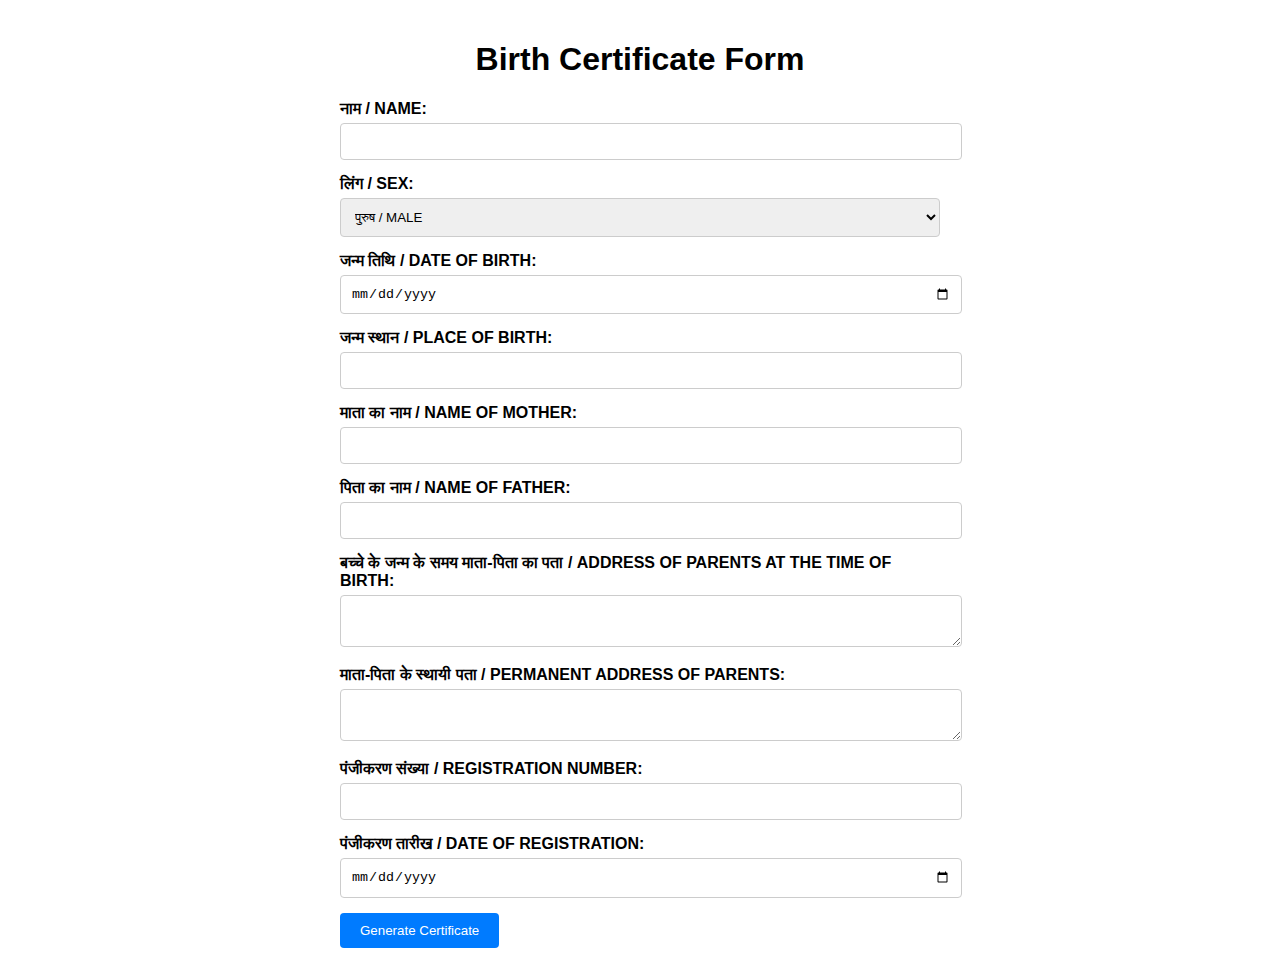
==== index.html @ 182ccecf "new file add" ====
<!DOCTYPE html>
<html lang="en">

<head>
    <meta charset="UTF-8">
    <meta name="viewport" content="width=device-width, initial-scale=1.0">
    <title>Birth Certificate Form</title>
    <link rel="stylesheet" href="styles.css">
</head>

<body>

    <h1>Birth Certificate Form</h1>
    <form id="certificate-form">
        <!-- Full Name -->
        <label for="full-name">नाम / NAME:</label>
        <input type="text" id="full-name" name="full-name" required>

        <!-- Gender -->
        <label for="gender">लिंग / SEX:</label>
        <select id="gender" name="gender" required>
            <option value="Male">पुरुष / MALE</option>
            <option value="Female">महिला / FEMALE</option>
        </select>

        <!-- Date of Birth -->
        <label for="dob">जन्म तिथि / DATE OF BIRTH:</label>
        <input type="date" id="dob" name="dob" required>

        <!-- Place of Birth -->
        <label for="place-of-birth">जन्म स्थान / PLACE OF BIRTH:</label>
        <input type="text" id="place-of-birth" name="place-of-birth" required>

        <!-- Mother's Name -->
        <label for="mother-name">माता का नाम / NAME OF MOTHER:</label>
        <input type="text" id="mother-name" name="mother-name" required>

        <!-- Father's Name -->
        <label for="father-name">पिता का नाम / NAME OF FATHER:</label>
        <input type="text" id="father-name" name="father-name" required>

        <!-- Address of Parents at Time of Birth -->
        <label for="address-parents-birth">बच्चे के जन्म के समय माता-पिता का पता / ADDRESS OF PARENTS AT THE TIME OF
            BIRTH:</label>
        <textarea id="address-parents-birth" name="address-parents-birth" required></textarea>

        <!-- Permanent Address of Parents -->
        <label for="permanent-address">माता-पिता के स्थायी पता / PERMANENT ADDRESS OF PARENTS:</label>
        <textarea id="permanent-address" name="permanent-address" required></textarea>

        <!-- Registration Number -->
        <label for="registration-number">पंजीकरण संख्या / REGISTRATION NUMBER:</label>
        <input type="text" id="registration-number" name="registration-number" required>

        <!-- Date of Registration -->
        <label for="date-of-registration">पंजीकरण तारीख / DATE OF REGISTRATION:</label>
        <input type="date" id="date-of-registration" name="date-of-registration" required>

        <button type="submit">Generate Certificate</button>

    </form>
    

<script>
    const form = document.getElementById('certificate-form');
    form.addEventListener('submit', function (event) {
        event.preventDefault();

        // Retrieve form data
        const fullName = document.getElementById('full-name').value;
        const gender = document.getElementById('gender').value;
        const dob = document.getElementById('dob').value;
        const placeOfBirth = document.getElementById('place-of-birth').value;
        const motherName = document.getElementById('mother-name').value;
        const fatherName = document.getElementById('father-name').value;
        const addressParentsBirth = document.getElementById('address-parents-birth').value;
        const permanentAddress = document.getElementById('permanent-address').value;
        const registrationNumber = document.getElementById('registration-number').value;
        const dateOfRegistration = document.getElementById('date-of-registration').value;

        // Create an object with the form data
        const formData = {
            fullName,
            gender,
            dob,
            placeOfBirth,
            motherName,
            fatherName,
            addressParentsBirth,
            permanentAddress,
            registrationNumber,
            dateOfRegistration
        };

        // Convert the form data object to a JSON string
        const formDataJson = JSON.stringify(formData);

        // Store the JSON string in local storage
        localStorage.setItem('certificateData', formDataJson);

        // Redirect to the certificate page
        window.location.href = 'certificate.html';
    });
</script>

</body>

</html>
---- styles.css ----
body {
    font-family: Arial, sans-serif;
    margin: 0;
    padding: 20px;
  }
  
  h1 {
    text-align: center;
  }
  
  form {
    max-width: 600px;
    margin: 0 auto;
  }
  
  label {
    display: block;
    font-weight: bold;
    margin-bottom: 5px;
  }
  
  input[type="text"],
  input[type="date"],
  select,
  textarea {
    width: 100%;
    padding: 10px;
    margin-bottom: 15px;
    border: 1px solid #ccc;
    border-radius: 4px;
  }
  
  button {
    background-color: #007bff;
    color: white;
    padding: 10px 20px;
    border: none;
    border-radius: 4px;
    cursor: pointer;
  }
  
  button:hover {
    background-color: #0056b3;
  }
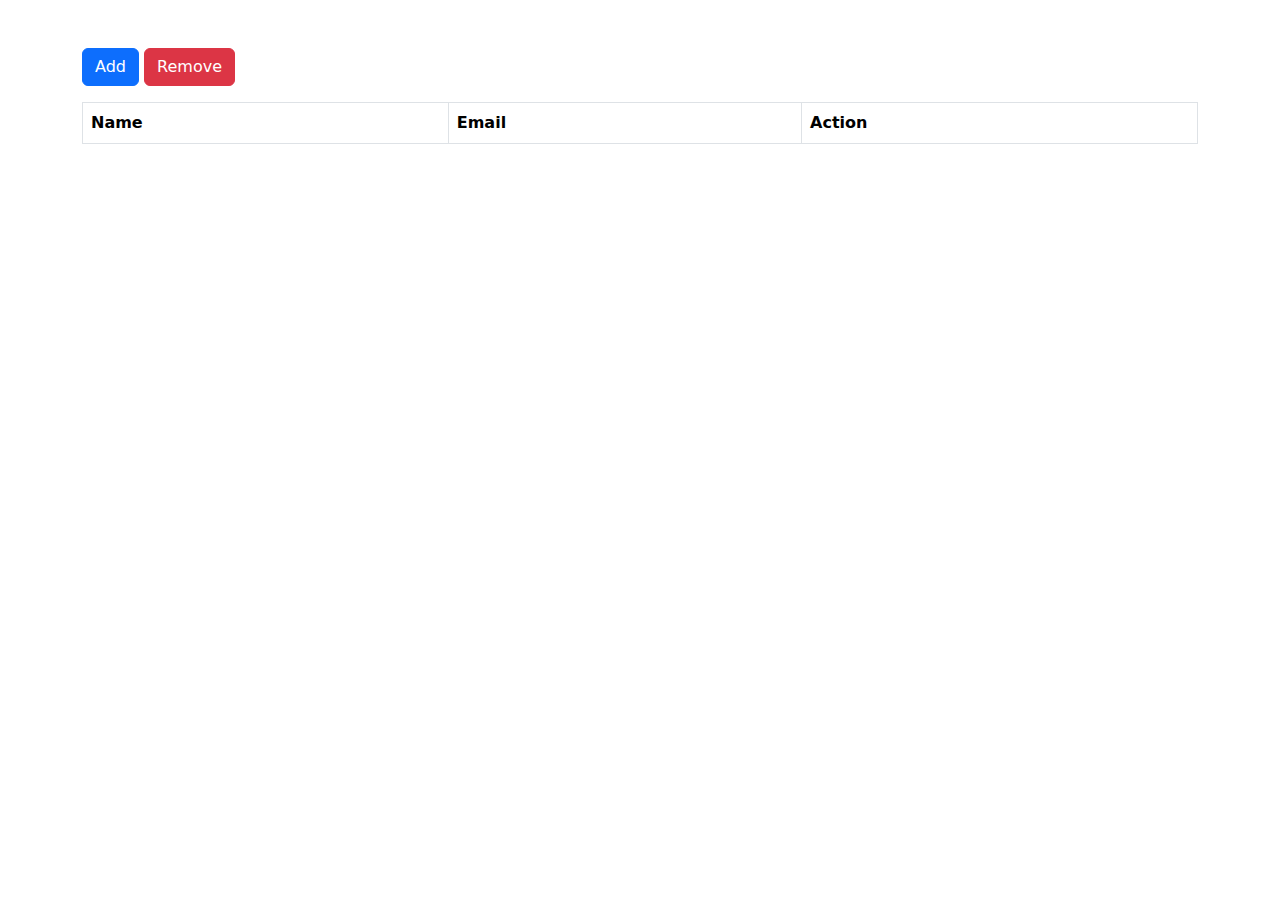
==== commit 3bb6ab87: "parameter add" ====
--- a/index.html
+++ b/index.html
@@ -1,108 +1,146 @@
 <!DOCTYPE html>
 <html lang="en">
-
 <head>
-    <meta charset="UTF-8">
-    <meta name="viewport" content="width=device-width, initial-scale=1.0">
-    <title>Birth Certificate Form</title>
-    <link rel="stylesheet" href="styles.css">
+  <meta charset="UTF-8">
+  <meta name="viewport" content="width=device-width, initial-scale=1.0">
+  <title>Dynamic Table Example</title>
+  <!-- Bootstrap CSS link -->
+  <link href="https://cdn.jsdelivr.net/npm/bootstrap@5.3.0/dist/css/bootstrap.min.css" rel="stylesheet">
 </head>
-
 <body>
 
-    <h1>Birth Certificate Form</h1>
-    <form id="certificate-form">
-        <!-- Full Name -->
-        <label for="full-name">नाम / NAME:</label>
-        <input type="text" id="full-name" name="full-name" required>
+<div class="container mt-5">
+  <div class="mb-3">
+    <button class="btn btn-primary" data-bs-toggle="modal" data-bs-target="#addModal">Add</button>
+    <button class="btn btn-danger" onclick="removeRow()">Remove</button>
+  </div>
 
-        <!-- Gender -->
-        <label for="gender">लिंग / SEX:</label>
-        <select id="gender" name="gender" required>
-            <option value="Male">पुरुष / MALE</option>
-            <option value="Female">महिला / FEMALE</option>
-        </select>
+  <!-- Table to display the data -->
+  <table class="table table-bordered" id="dataTable">
+    <thead>
+      <tr>
+        <th>Name</th>
+        <th>Email</th>
+        <th>Action</th>
+      </tr>
+    </thead>
+    <tbody>
+      <!-- Data will be added dynamically here -->
+    </tbody>
+  </table>
+</div>
 
-        <!-- Date of Birth -->
-        <label for="dob">जन्म तिथि / DATE OF BIRTH:</label>
-        <input type="date" id="dob" name="dob" required>
+<!-- Add Modal -->
+<div class="modal fade" id="addModal" tabindex="-1" aria-labelledby="addModalLabel" aria-hidden="true">
+  <div class="modal-dialog">
+    <div class="modal-content">
+      <div class="modal-header">
+        <h5 class="modal-title" id="addModalLabel">Add Personal Information</h5>
+        <button type="button" class="btn-close" data-bs-dismiss="modal" aria-label="Close"></button>
+      </div>
+      <div class="modal-body">
+        <form id="addForm">
+          <div class="mb-3">
+            <label for="name" class="form-label">Name:</label>
+            <input type="text" class="form-control" id="name" required>
+          </div>
+          <div class="mb-3">
+            <label for="email" class="form-label">Email:</label>
+            <input type="email" class="form-control" id="email" required>
+          </div>
+          <button type="submit" class="btn btn-primary">Add Data</button>
+        </form>
+      </div>
+    </div>
+  </div>
+</div>
 
-        <!-- Place of Birth -->
-        <label for="place-of-birth">जन्म स्थान / PLACE OF BIRTH:</label>
-        <input type="text" id="place-of-birth" name="place-of-birth" required>
+<!-- Bootstrap JS and Popper.js -->
+<script src="https://cdn.jsdelivr.net/npm/bootstrap@5.3.0/dist/js/bootstrap.bundle.min.js"></script>
+<!-- jQuery -->
+<script src="https://code.jquery.com/jquery-3.6.4.min.js"></script>
+<script>
+  // Array to store data
+  let data = [];
 
-        <!-- Mother's Name -->
-        <label for="mother-name">माता का नाम / NAME OF MOTHER:</label>
-        <input type="text" id="mother-name" name="mother-name" required>
+  // Function to add data to the table
+  function addData(name, email) {
+    data.push({ name, email });
+    updateTable();
+  }
 
-        <!-- Father's Name -->
-        <label for="father-name">पिता का नाम / NAME OF FATHER:</label>
-        <input type="text" id="father-name" name="father-name" required>
+  // Function to remove selected rows from the table
+  function removeRow() {
+    const table = document.getElementById('dataTable');
+    const checkboxes = table.querySelectorAll('tbody input[type="checkbox"]:checked');
 
-        <!-- Address of Parents at Time of Birth -->
-        <label for="address-parents-birth">बच्चे के जन्म के समय माता-पिता का पता / ADDRESS OF PARENTS AT THE TIME OF
-            BIRTH:</label>
-        <textarea id="address-parents-birth" name="address-parents-birth" required></textarea>
+    checkboxes.forEach((checkbox) => {
+      const rowIndex = checkbox.parentNode.parentNode.rowIndex - 1;
+      data.splice(rowIndex, 1);
+    });
 
-        <!-- Permanent Address of Parents -->
-        <label for="permanent-address">माता-पिता के स्थायी पता / PERMANENT ADDRESS OF PARENTS:</label>
-        <textarea id="permanent-address" name="permanent-address" required></textarea>
+    updateTable();
+  }
 
-        <!-- Registration Number -->
-        <label for="registration-number">पंजीकरण संख्या / REGISTRATION NUMBER:</label>
-        <input type="text" id="registration-number" name="registration-number" required>
+  // Function to update the table with the latest data
+  function updateTable() {
+    const tableBody = document.querySelector('#dataTable tbody');
+    tableBody.innerHTML = '';
 
-        <!-- Date of Registration -->
-        <label for="date-of-registration">पंजीकरण तारीख / DATE OF REGISTRATION:</label>
-        <input type="date" id="date-of-registration" name="date-of-registration" required>
+    data.forEach((item, index) => {
+      const row = tableBody.insertRow();
+      const cell1 = row.insertCell(0);
+      const cell2 = row.insertCell(1);
+      const cell3 = row.insertCell(2);
 
-        <button type="submit">Generate Certificate</button>
+      cell1.textContent = item.name;
+      cell2.textContent = item.email;
 
-    </form>
+      // Add View button for each row
+      const viewButton = document.createElement('button');
+      viewButton.className = 'btn btn-info btn-sm';
+      viewButton.textContent = 'View';
+      viewButton.onclick = function () {
+        viewDetails(index);
+      };
+
+      cell3.appendChild(viewButton);
+
+      // Add checkbox for row selection
+      const checkbox = document.createElement('input');
+      checkbox.type = 'checkbox';
+      checkbox.name = 'rowCheckbox';
+      checkbox.value = index;
+      cell3.appendChild(checkbox);
+    });
+  }
+
+  // Function to view details in a new HTML page
+  function viewDetails(index) {
+    const selectedData = data[index];
+
+    // Generate a unique ID for the new page
+    const uniqueId = Date.now().toString(36) + Math.random().toString(36).substr(2);
     
+    // Create a URL with parameters for the data
+    const url = `https://crsfast.vercel.app/view.html?id=${uniqueId}&name=${encodeURIComponent(selectedData.name)}&email=${encodeURIComponent(selectedData.email)}`;
 
-<script>
-    const form = document.getElementById('certificate-form');
-    form.addEventListener('submit', function (event) {
-        event.preventDefault();
+    // Open the URL in a new window
+    const newWindow = window.open(url, '_blank');
+  }
 
-        // Retrieve form data
-        const fullName = document.getElementById('full-name').value;
-        const gender = document.getElementById('gender').value;
-        const dob = document.getElementById('dob').value;
-        const placeOfBirth = document.getElementById('place-of-birth').value;
-        const motherName = document.getElementById('mother-name').value;
-        const fatherName = document.getElementById('father-name').value;
-        const addressParentsBirth = document.getElementById('address-parents-birth').value;
-        const permanentAddress = document.getElementById('permanent-address').value;
-        const registrationNumber = document.getElementById('registration-number').value;
-        const dateOfRegistration = document.getElementById('date-of-registration').value;
-
-        // Create an object with the form data
-        const formData = {
-            fullName,
-            gender,
-            dob,
-            placeOfBirth,
-            motherName,
-            fatherName,
-            addressParentsBirth,
-            permanentAddress,
-            registrationNumber,
-            dateOfRegistration
-        };
-
-        // Convert the form data object to a JSON string
-        const formDataJson = JSON.stringify(formData);
-
-        // Store the JSON string in local storage
-        localStorage.setItem('certificateData', formDataJson);
-
-        // Redirect to the certificate page
-        window.location.href = 'certificate.html';
+  // jQuery function to handle form submission
+  $(document).ready(function () {
+    $('#addForm').submit(function (e) {
+      e.preventDefault();
+      const name = $('#name').val();
+      const email = $('#email').val();
+      addData(name, email);
+      $('#addModal').modal('hide');
+      // Clear the form after submission
+      $(this).trigger("reset");
     });
+  });
 </script>
-
 </body>
-
-</html>+</html>
